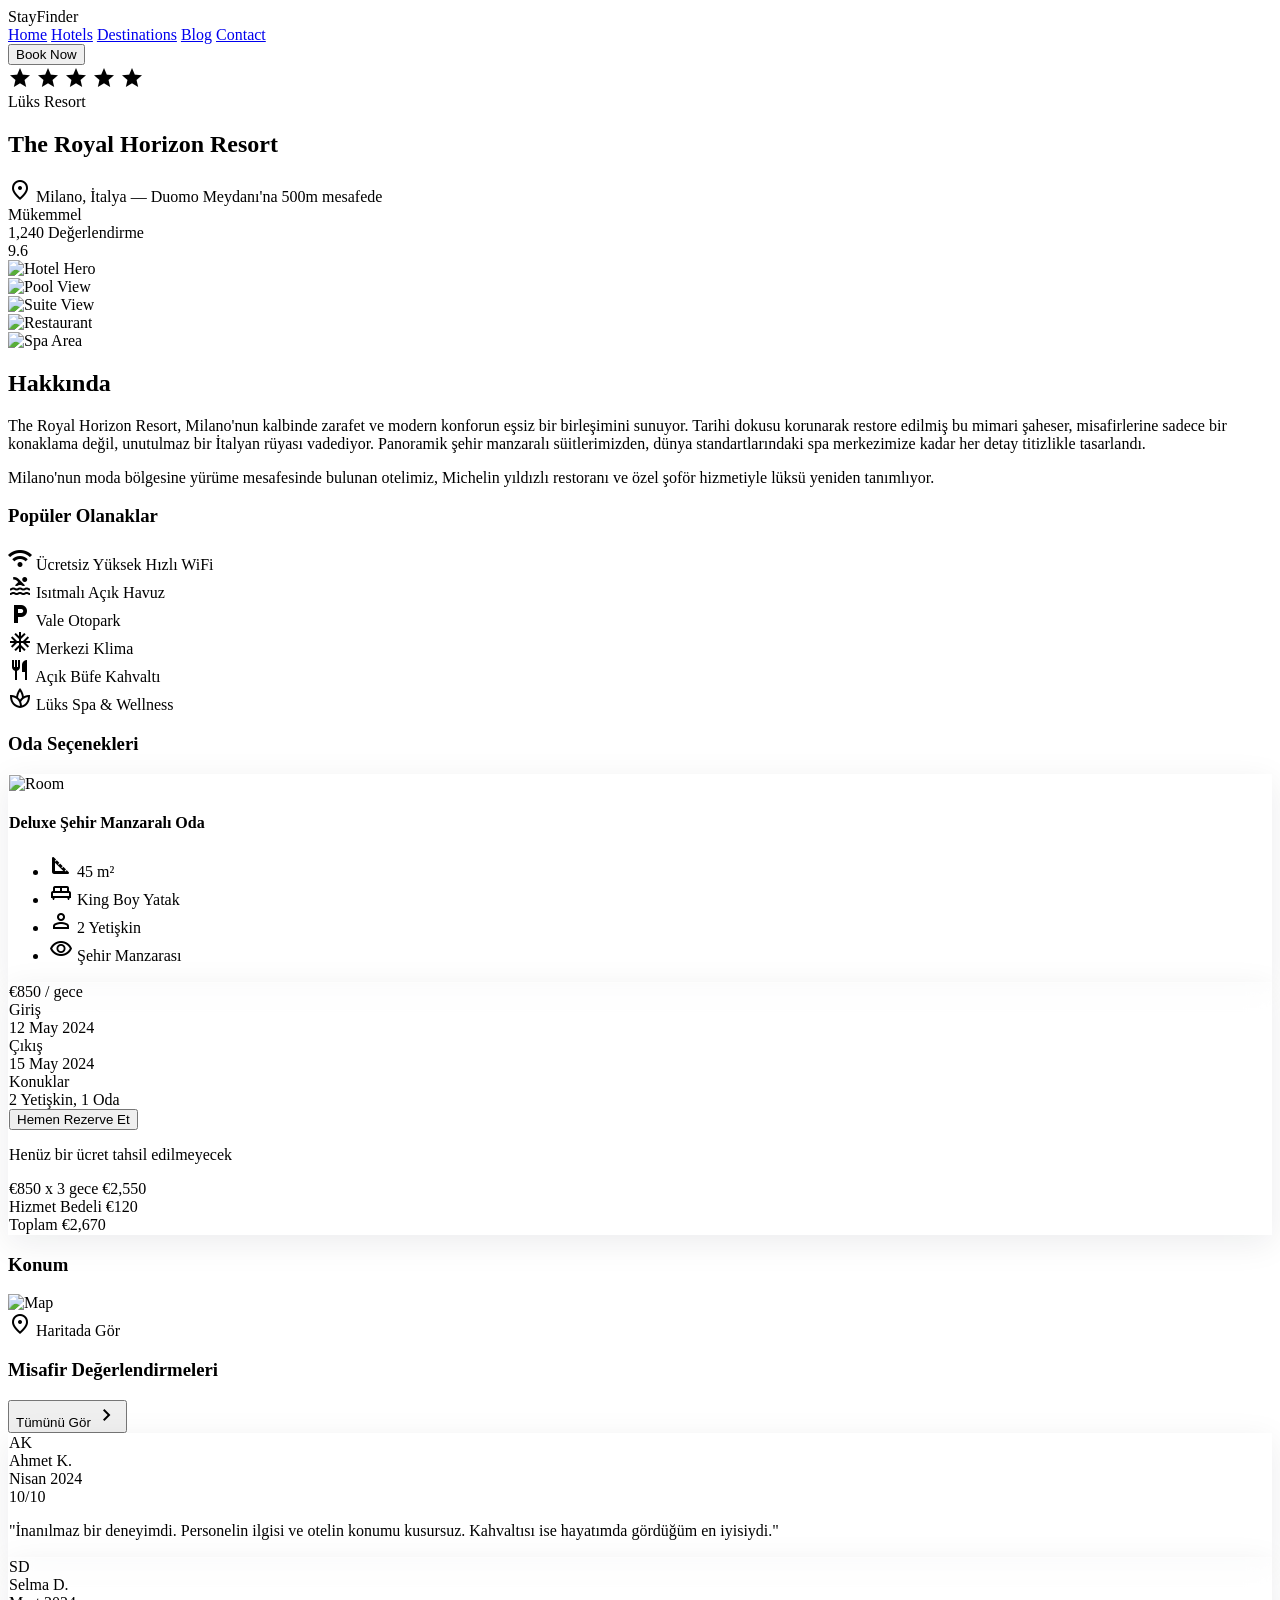
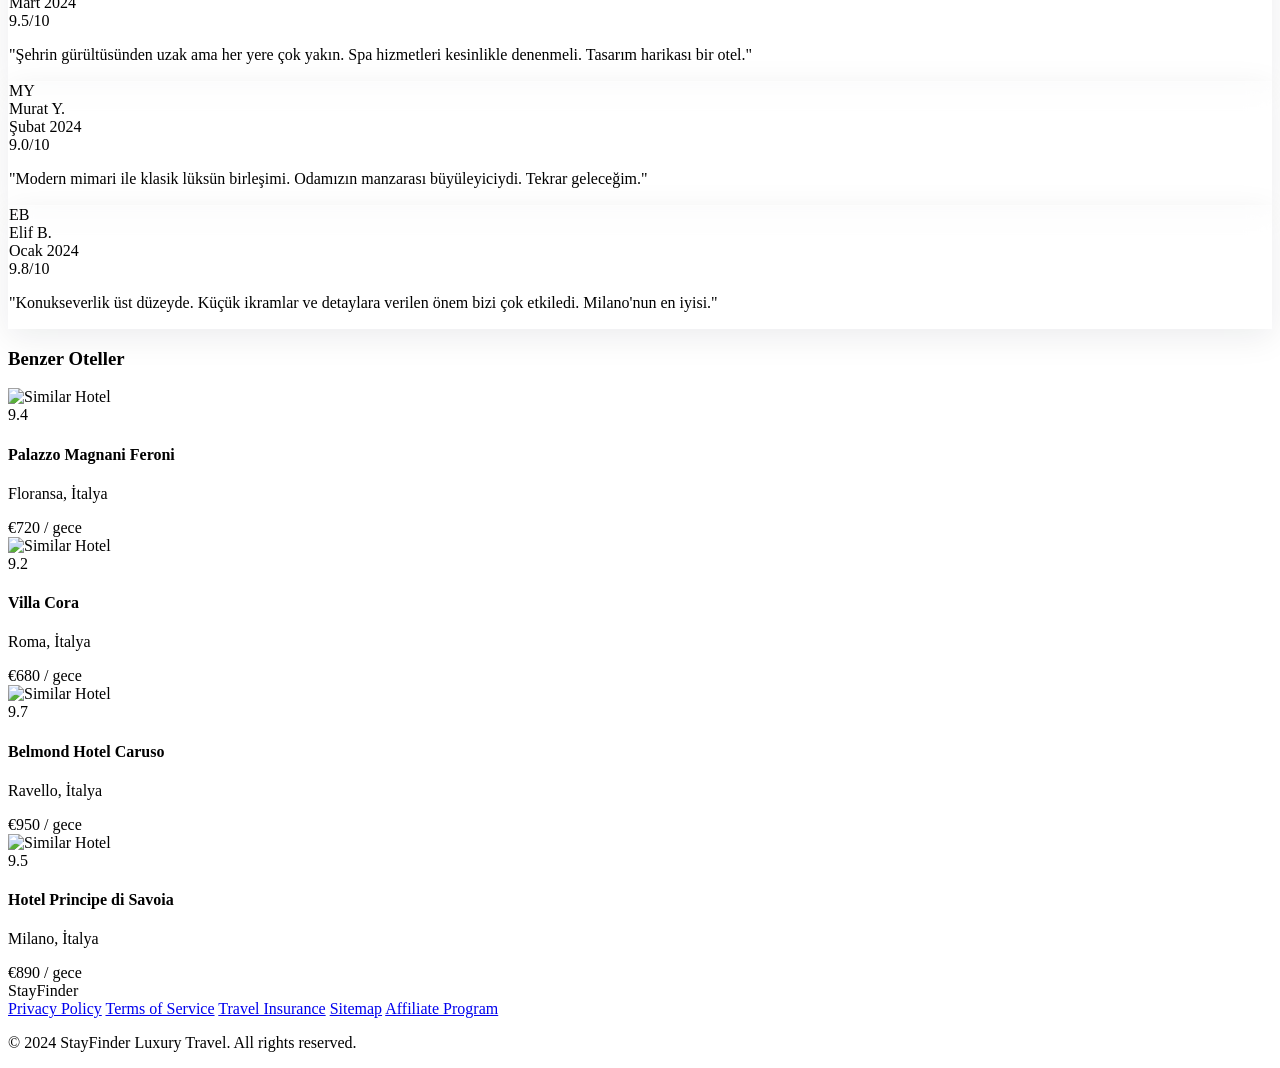
==== Travix/wwwroot/Thema/detail.html @ 771cae57 "Otel Listeleme" ====
<!DOCTYPE html>

<html class="light" lang="tr"><head>
    <meta charset="utf-8"/>
    <meta content="width=device-width, initial-scale=1.0" name="viewport"/>
    <script src="https://cdn.tailwindcss.com?plugins=forms,container-queries"></script>
    <link href="https://fonts.googleapis.com/css2?family=Material+Symbols+Outlined:wght,FILL@100..700,0..1&amp;display=swap" rel="stylesheet"/>
    <link href="https://fonts.googleapis.com/css2?family=Inter:wght@400;600;700&amp;family=Noto+Serif:wght@500;600;700&amp;display=swap" rel="stylesheet"/>
    <link href="https://fonts.googleapis.com/css2?family=Material+Symbols+Outlined:wght,FILL@100..700,0..1&amp;display=swap" rel="stylesheet"/>
    <script id="tailwind-config">
        tailwind.config = {
            darkMode: "class",
            theme: {
                extend: {
                    "colors": {
                        "secondary-fixed-dim": "#ffb95f",
                        "on-error": "#ffffff",
                        "inverse-surface": "#303032",
                        "on-secondary-container": "#684000",
                        "tertiary-container": "#271901",
                        "on-primary-fixed": "#131b2e",
                        "on-error-container": "#93000a",
                        "surface-tint": "#565e74",
                        "on-primary-container": "#7c839b",
                        "on-secondary": "#ffffff",
                        "surface-container-high": "#eae7e9",
                        "secondary-container": "#fea619",
                        "secondary-fixed": "#ffddb8",
                        "inverse-primary": "#bec6e0",
                        "surface-container-lowest": "#ffffff",
                        "on-secondary-fixed": "#2a1700",
                        "on-tertiary-fixed-variant": "#574425",
                        "primary-container": "#131b2e",
                        "on-primary-container": "#7c839b",
                        "on-tertiary": "#ffffff",
                        "primary-fixed": "#dae2fd",
                        "on-tertiary-container": "#98805d",
                        "surface-bright": "#fcf8fa",
                        "secondary": "#855300",
                        "on-tertiary-fixed": "#271901",
                        "on-primary-fixed-variant": "#3f465c",
                        "background": "#fcf8fa",
                        "surface": "#fcf8fa",
                        "on-surface-variant": "#45464d",
                        "on-secondary-fixed-variant": "#653e00",
                        "on-background": "#1b1b1d",
                        "surface-container-low": "#f6f3f5",
                        "primary-fixed-dim": "#bec6e0",
                        "error": "#ba1a1a",
                        "surface-dim": "#dcd9db",
                        "outline-variant": "#c6c6cd",
                        "tertiary": "#000000",
                        "tertiary-fixed-dim": "#dec29a",
                        "surface-container": "#f0edef",
                        "error-container": "#ffdad6",
                        "surface-container-highest": "#e4e2e4",
                        "inverse-on-surface": "#f3f0f2",
                        "tertiary-fixed": "#fcdeb5",
                        "on-surface": "#1b1b1d",
                        "surface-variant": "#e4e2e4",
                        "primary": "#000000",
                        "outline": "#76777d",
                        "on-primary": "#ffffff"
                    },
                    "borderRadius": {
                        "DEFAULT": "0.25rem",
                        "lg": "0.5rem",
                        "xl": "0.75rem",
                        "full": "9999px"
                    },
                    "spacing": {
                        "xl": "80px",
                        "sm": "12px",
                        "lg": "48px",
                        "base": "8px",
                        "xs": "4px",
                        "gutter": "24px",
                        "md": "24px",
                        "container-max": "1280px"
                    },
                    "fontFamily": {
                        "body-md": ["Inter"],
                        "body-lg": ["Inter"],
                        "label-bold": ["Inter"],
                        "display-xl": ["Noto Serif"],
                        "body-sm": ["Inter"],
                        "headline-md": ["Noto Serif"],
                        "headline-lg": ["Noto Serif"]
                    },
                    "fontSize": {
                        "body-md": ["16px", {"lineHeight": "1.6", "fontWeight": "400"}],
                        "body-lg": ["18px", {"lineHeight": "1.6", "fontWeight": "400"}],
                        "label-bold": ["14px", {"lineHeight": "1.2", "letterSpacing": "0.05em", "fontWeight": "600"}],
                        "display-xl": ["48px", {"lineHeight": "1.1", "letterSpacing": "-0.02em", "fontWeight": "700"}],
                        "body-sm": ["14px", {"lineHeight": "1.5", "fontWeight": "400"}],
                        "headline-md": ["24px", {"lineHeight": "1.3", "fontWeight": "600"}],
                        "headline-lg": ["32px", {"lineHeight": "1.2", "fontWeight": "700"}]
                    }
                },
            },
        }
    </script>
    <style>
        .glass-panel {
            background: rgba(255, 255, 255, 0.7);
            backdrop-filter: blur(12px);
            border: 1px solid rgba(255, 255, 255, 0.2);
            box-shadow: 0 8px 32px 0 rgba(15, 23, 42, 0.08);
        }
        .material-symbols-outlined {
            font-variation-settings: 'FILL' 0, 'wght' 400, 'GRAD' 0, 'opsz' 24;
        }
    </style>
</head>
<body class="bg-background text-on-background font-body-md">
<!-- Header (TopNavBar Shared Component) -->
<header class="fixed top-0 w-full z-50 border-b border-white/20 bg-white/70 backdrop-blur-md shadow-sm">
    <nav class="max-w-7xl mx-auto px-8 flex justify-between items-center h-20">
        <div class="text-2xl font-bold tracking-tighter text-slate-900">StayFinder</div>
        <div class="hidden md:flex gap-8 items-center font-noto-serif font-medium tracking-tight">
            <a class="text-slate-600 hover:text-amber-600 transition-colors" href="#">Home</a>
            <a class="text-slate-900 border-b-2 border-amber-500 pb-1" href="#">Hotels</a>
            <a class="text-slate-600 hover:text-amber-600 transition-colors" href="#">Destinations</a>
            <a class="text-slate-600 hover:text-amber-600 transition-colors" href="#">Blog</a>
            <a class="text-slate-600 hover:text-amber-600 transition-colors" href="#">Contact</a>
        </div>
        <button class="bg-primary text-on-primary px-6 py-2 rounded font-label-bold hover:opacity-90 transition-all scale-95 transition-transform duration-200">
            Book Now
        </button>
    </nav>
</header>
<main class="mt-20 pt-10">
    <!-- Hotel Info Header -->
    <section class="max-w-7xl mx-auto px-8 mb-base">
        <div class="flex flex-col md:flex-row md:items-end justify-between gap-4">
            <div>
                <div class="flex items-center gap-2 mb-2">
                    <div class="flex text-secondary-container">
                        <span class="material-symbols-outlined text-sm" style="font-variation-settings: 'FILL' 1;">star</span>
                        <span class="material-symbols-outlined text-sm" style="font-variation-settings: 'FILL' 1;">star</span>
                        <span class="material-symbols-outlined text-sm" style="font-variation-settings: 'FILL' 1;">star</span>
                        <span class="material-symbols-outlined text-sm" style="font-variation-settings: 'FILL' 1;">star</span>
                        <span class="material-symbols-outlined text-sm" style="font-variation-settings: 'FILL' 1;">star</span>
                    </div>
                    <span class="font-label-bold text-outline uppercase tracking-widest text-[10px]">Lüks Resort</span>
                </div>
                <h1 class="font-headline-lg text-display-xl text-primary mb-2">The Royal Horizon Resort</h1>
                <div class="flex items-center gap-2 text-on-surface-variant">
                    <span class="material-symbols-outlined text-md">location_on</span>
                    <span class="font-body-md">Milano, İtalya — Duomo Meydanı'na 500m mesafede</span>
                </div>
            </div>
            <div class="flex items-center gap-4">
                <div class="text-right">
                    <div class="font-label-bold text-primary">Mükemmel</div>
                    <div class="text-body-sm text-outline">1,240 Değerlendirme</div>
                </div>
                <div class="bg-primary text-on-primary font-bold text-xl h-14 w-14 flex items-center justify-center rounded-lg shadow-lg">
                    9.6
                </div>
            </div>
        </div>
    </section>
    <!-- Gallery Grid -->
    <section class="max-w-7xl mx-auto px-8 mb-lg">
        <div class="grid grid-cols-1 md:grid-cols-4 grid-rows-2 gap-4 h-[600px]">
            <div class="md:col-span-2 md:row-span-2 relative overflow-hidden rounded-xl">
                <img alt="Hotel Hero" class="w-full h-full object-cover" data-alt="A grand entrance of a luxury hotel in Milan with marble columns, warm ambient lighting, and a perspective that invites the viewer inside. The atmosphere is sophisticated and quiet, showcasing premium architecture and golden accents under a soft evening sky. High-end Mediterranean aesthetics blend with modern minimalist design." src="https://lh3.googleusercontent.com/aida-public/[base64]"/>
            </div>
            <div class="relative overflow-hidden rounded-xl">
                <img alt="Pool View" class="w-full h-full object-cover" data-alt="A luxury hotel infinity pool overlooking the city of Milan at sunset. The water is crystalline and reflects the warm orange and purple hues of the sky. Elegant lounge chairs are positioned symmetrically along the poolside, creating a sense of serene order and elite relaxation. The lighting is low and moody." src="https://lh3.googleusercontent.com/aida-public/[base64]"/>
            </div>
            <div class="relative overflow-hidden rounded-xl">
                <img alt="Suite View" class="w-full h-full object-cover" data-alt="A high-end hotel suite with minimalist Italian furniture and floor-to-ceiling windows showing the Milan cathedral in the distance. The interior features soft beige tones, rich wooden textures, and glass accents. The morning light is bright and airy, highlighting the clean lines and premium fabric of the bed." src="https://lh3.googleusercontent.com/aida-public/[base64]"/>
            </div>
            <div class="relative overflow-hidden rounded-xl">
                <img alt="Restaurant" class="w-full h-full object-cover" data-alt="A gourmet dining setting in a luxury hotel restaurant. Pristine white tablecloths are set with crystal glasses and polished silver cutlery. The background is a blurred view of a lush interior garden with warm spotlighting on the plants. The overall mood is intimate, exclusive, and representative of fine dining excellence." src="https://lh3.googleusercontent.com/aida-public/[base64]"/>
            </div>
            <div class="relative overflow-hidden rounded-xl">
                <img alt="Spa Area" class="w-full h-full object-cover" data-alt="A luxurious spa treatment room with soft, indirect lighting and walls made of natural stone. There are stacks of fluffy white towels and subtle aromatherapy candles flickering. The design is ultra-modern and minimalist, emphasizing tranquility and wellness. A calm, deep blue color palette dominates the shadows." src="https://lh3.googleusercontent.com/aida-public/[base64]"/>
            </div>
        </div>
    </section>
    <!-- Main Content (2 Columns) -->
    <section class="max-w-7xl mx-auto px-8 mb-xl grid grid-cols-1 lg:grid-cols-3 gap-12">
        <!-- LEFT: Information -->
        <div class="lg:col-span-2 space-y-lg">
            <div>
                <h2 class="font-headline-md text-primary mb-md">Hakkında</h2>
                <p class="text-body-lg text-on-surface-variant leading-relaxed">
                    The Royal Horizon Resort, Milano'nun kalbinde zarafet ve modern konforun eşsiz bir birleşimini sunuyor. Tarihi dokusu korunarak restore edilmiş bu mimari şaheser, misafirlerine sadece bir konaklama değil, unutulmaz bir İtalyan rüyası vadediyor. Panoramik şehir manzaralı süitlerimizden, dünya standartlarındaki spa merkezimize kadar her detay titizlikle tasarlandı.
                </p>
                <p class="text-body-md text-on-surface-variant mt-4 leading-relaxed">
                    Milano'nun moda bölgesine yürüme mesafesinde bulunan otelimiz, Michelin yıldızlı restoranı ve özel şoför hizmetiyle lüksü yeniden tanımlıyor.
                </p>
            </div>
            <div class="border-t border-outline-variant pt-lg">
                <h3 class="font-headline-md text-primary mb-md">Popüler Olanaklar</h3>
                <div class="grid grid-cols-2 md:grid-cols-3 gap-6">
                    <div class="flex items-center gap-3">
                        <span class="material-symbols-outlined text-secondary-container">wifi</span>
                        <span class="text-body-md">Ücretsiz Yüksek Hızlı WiFi</span>
                    </div>
                    <div class="flex items-center gap-3">
                        <span class="material-symbols-outlined text-secondary-container">pool</span>
                        <span class="text-body-md">Isıtmalı Açık Havuz</span>
                    </div>
                    <div class="flex items-center gap-3">
                        <span class="material-symbols-outlined text-secondary-container">local_parking</span>
                        <span class="text-body-md">Vale Otopark</span>
                    </div>
                    <div class="flex items-center gap-3">
                        <span class="material-symbols-outlined text-secondary-container">ac_unit</span>
                        <span class="text-body-md">Merkezi Klima</span>
                    </div>
                    <div class="flex items-center gap-3">
                        <span class="material-symbols-outlined text-secondary-container">restaurant</span>
                        <span class="text-body-md">Açık Büfe Kahvaltı</span>
                    </div>
                    <div class="flex items-center gap-3">
                        <span class="material-symbols-outlined text-secondary-container">spa</span>
                        <span class="text-body-md">Lüks Spa &amp; Wellness</span>
                    </div>
                </div>
            </div>
            <div class="border-t border-outline-variant pt-lg">
                <h3 class="font-headline-md text-primary mb-md">Oda Seçenekleri</h3>
                <div class="space-y-4">
                    <!-- Room Card -->
                    <div class="glass-panel p-md rounded-xl flex flex-col md:flex-row gap-6 border border-outline-variant/30">
                        <div class="w-full md:w-48 h-32 rounded-lg overflow-hidden shrink-0">
                            <img alt="Room" class="w-full h-full object-cover" data-alt="A deluxe double room with a contemporary minimalist layout. Featuring a large king-sized bed with crisp white linens, a designer chair in the corner, and soft evening sunlight filtering through sheer curtains. The room is decorated in neutral tones of beige and charcoal gray." src="https://lh3.googleusercontent.com/aida-public/[base64]"/>
                        </div>
                        <div class="flex-grow">
                            <h4 class="font-headline-md text-lg mb-2">Deluxe Şehir Manzaralı Oda</h4>
                            <ul class="text-body-sm text-on-surface-variant grid grid-cols-2 gap-2">
                                <li class="flex items-center gap-2"><span class="material-symbols-outlined text-sm">square_foot</span> 45 m²</li>
                                <li class="flex items-center gap-2"><span class="material-symbols-outlined text-sm">king_bed</span> King Boy Yatak</li>
                                <li class="flex items-center gap-2"><span class="material-symbols-outlined text-sm">person</span> 2 Yetişkin</li>
                                <li class="flex items-center gap-2"><span class="material-symbols-outlined text-sm">visibility</span> Şehir Manzarası</li>
                            </ul>
                        </div>
                    </div>
                </div>
            </div>
        </div>
        <!-- RIGHT: Booking Card -->
        <div class="lg:col-span-1">
            <div class="sticky top-28 glass-panel p-8 rounded-2xl border border-outline-variant/20">
                <div class="flex items-baseline gap-2 mb-6">
                    <span class="text-3xl font-bold text-primary">€850</span>
                    <span class="text-on-surface-variant">/ gece</span>
                </div>
                <div class="space-y-4 mb-6">
                    <div class="grid grid-cols-2 border border-outline-variant rounded-lg overflow-hidden">
                        <div class="p-3 border-r border-outline-variant">
                            <label class="block font-label-bold text-[10px] text-outline uppercase mb-1">Giriş</label>
                            <div class="text-body-sm font-semibold">12 May 2024</div>
                        </div>
                        <div class="p-3">
                            <label class="block font-label-bold text-[10px] text-outline uppercase mb-1">Çıkış</label>
                            <div class="text-body-sm font-semibold">15 May 2024</div>
                        </div>
                    </div>
                    <div class="border border-outline-variant rounded-lg p-3">
                        <label class="block font-label-bold text-[10px] text-outline uppercase mb-1">Konuklar</label>
                        <div class="text-body-sm font-semibold">2 Yetişkin, 1 Oda</div>
                    </div>
                </div>
                <button class="w-full bg-secondary-container text-on-secondary-container font-label-bold py-4 rounded-lg shadow-md hover:bg-secondary transition-all mb-4">
                    Hemen Rezerve Et
                </button>
                <p class="text-center text-body-sm text-outline mb-6">Henüz bir ücret tahsil edilmeyecek</p>
                <div class="space-y-3 border-t border-outline-variant pt-6">
                    <div class="flex justify-between text-body-md">
                        <span>€850 x 3 gece</span>
                        <span>€2,550</span>
                    </div>
                    <div class="flex justify-between text-body-md">
                        <span>Hizmet Bedeli</span>
                        <span>€120</span>
                    </div>
                    <div class="flex justify-between font-bold text-lg pt-2 border-t border-outline-variant">
                        <span>Toplam</span>
                        <span>€2,670</span>
                    </div>
                </div>
            </div>
        </div>
    </section>
    <!-- Map Section -->
    <section class="max-w-7xl mx-auto px-8 mb-xl">
        <h3 class="font-headline-md text-primary mb-md">Konum</h3>
        <div class="w-full h-96 rounded-2xl overflow-hidden shadow-inner bg-surface-container-highest relative">
            <img alt="Map" class="w-full h-full object-cover opacity-50 grayscale" data-alt="A stylized minimalist map of central Milan, Italy, showing the area around the Duomo. The map uses a sophisticated monochromatic color palette of slate grays and whites, with clear street layouts and a single gold pin marking the hotel's premium location. The design is clean, professional, and functional for high-end travel software." data-location="Milano, Italy" src="https://lh3.googleusercontent.com/aida-public/[base64]"/>
            <div class="absolute inset-0 flex items-center justify-center">
                <div class="bg-primary text-on-primary px-6 py-3 rounded-full shadow-2xl flex items-center gap-2">
                    <span class="material-symbols-outlined">location_on</span>
                    <span class="font-label-bold">Haritada Gör</span>
                </div>
            </div>
        </div>
    </section>
    <!-- Reviews Section -->
    <section class="max-w-7xl mx-auto px-8 mb-xl">
        <div class="flex items-center justify-between mb-lg">
            <h3 class="font-headline-md text-primary">Misafir Değerlendirmeleri</h3>
            <button class="text-primary font-label-bold flex items-center gap-2">
                Tümünü Gör <span class="material-symbols-outlined">chevron_right</span>
            </button>
        </div>
        <div class="grid grid-cols-1 md:grid-cols-2 gap-8">
            <!-- Review 1 -->
            <div class="glass-panel p-8 rounded-2xl">
                <div class="flex items-center gap-4 mb-4">
                    <div class="w-12 h-12 rounded-full bg-primary-container text-on-primary-container flex items-center justify-center font-bold">AK</div>
                    <div>
                        <div class="font-bold">Ahmet K.</div>
                        <div class="text-body-sm text-outline">Nisan 2024</div>
                    </div>
                    <div class="ml-auto bg-secondary-container/20 text-secondary px-2 py-1 rounded font-bold">10/10</div>
                </div>
                <p class="text-body-md text-on-surface-variant italic">"İnanılmaz bir deneyimdi. Personelin ilgisi ve otelin konumu kusursuz. Kahvaltısı ise hayatımda gördüğüm en iyisiydi."</p>
            </div>
            <!-- Review 2 -->
            <div class="glass-panel p-8 rounded-2xl">
                <div class="flex items-center gap-4 mb-4">
                    <div class="w-12 h-12 rounded-full bg-primary-container text-on-primary-container flex items-center justify-center font-bold">SD</div>
                    <div>
                        <div class="font-bold">Selma D.</div>
                        <div class="text-body-sm text-outline">Mart 2024</div>
                    </div>
                    <div class="ml-auto bg-secondary-container/20 text-secondary px-2 py-1 rounded font-bold">9.5/10</div>
                </div>
                <p class="text-body-md text-on-surface-variant italic">"Şehrin gürültüsünden uzak ama her yere çok yakın. Spa hizmetleri kesinlikle denenmeli. Tasarım harikası bir otel."</p>
            </div>
            <!-- Review 3 -->
            <div class="glass-panel p-8 rounded-2xl">
                <div class="flex items-center gap-4 mb-4">
                    <div class="w-12 h-12 rounded-full bg-primary-container text-on-primary-container flex items-center justify-center font-bold">MY</div>
                    <div>
                        <div class="font-bold">Murat Y.</div>
                        <div class="text-body-sm text-outline">Şubat 2024</div>
                    </div>
                    <div class="ml-auto bg-secondary-container/20 text-secondary px-2 py-1 rounded font-bold">9.0/10</div>
                </div>
                <p class="text-body-md text-on-surface-variant italic">"Modern mimari ile klasik lüksün birleşimi. Odamızın manzarası büyüleyiciydi. Tekrar geleceğim."</p>
            </div>
            <!-- Review 4 -->
            <div class="glass-panel p-8 rounded-2xl">
                <div class="flex items-center gap-4 mb-4">
                    <div class="w-12 h-12 rounded-full bg-primary-container text-on-primary-container flex items-center justify-center font-bold">EB</div>
                    <div>
                        <div class="font-bold">Elif B.</div>
                        <div class="text-body-sm text-outline">Ocak 2024</div>
                    </div>
                    <div class="ml-auto bg-secondary-container/20 text-secondary px-2 py-1 rounded font-bold">9.8/10</div>
                </div>
                <p class="text-body-md text-on-surface-variant italic">"Konukseverlik üst düzeyde. Küçük ikramlar ve detaylara verilen önem bizi çok etkiledi. Milano'nun en iyisi."</p>
            </div>
        </div>
    </section>
    <!-- Similar Hotels -->
    <section class="max-w-7xl mx-auto px-8 mb-xl">
        <h3 class="font-headline-md text-primary mb-lg">Benzer Oteller</h3>
        <div class="grid grid-cols-1 sm:grid-cols-2 lg:grid-cols-4 gap-6">
            <!-- Hotel Card 1 -->
            <div class="group cursor-pointer">
                <div class="relative aspect-[3/4] rounded-2xl overflow-hidden mb-4">
                    <img alt="Similar Hotel" class="w-full h-full object-cover transition-transform duration-500 group-hover:scale-110" data-alt="A sophisticated boutique hotel facade in Milan at dusk. The building is illuminated by soft, warm architectural lighting that highlights its intricate stonework and grand windows. The sky is a deep indigo, providing a high-contrast background. The overall aesthetic is one of exclusive, quiet luxury and historical charm." src="https://lh3.googleusercontent.com/aida-public/[base64]"/>
                    <div class="absolute top-4 right-4 bg-white/90 backdrop-blur-sm px-3 py-1 rounded-full text-body-sm font-bold">
                        9.4
                    </div>
                </div>
                <h4 class="font-headline-md text-lg">Palazzo Magnani Feroni</h4>
                <p class="text-body-sm text-outline">Floransa, İtalya</p>
                <div class="mt-2 font-bold">€720 <span class="font-normal text-outline">/ gece</span></div>
            </div>
            <!-- Hotel Card 2 -->
            <div class="group cursor-pointer">
                <div class="relative aspect-[3/4] rounded-2xl overflow-hidden mb-4">
                    <img alt="Similar Hotel" class="w-full h-full object-cover transition-transform duration-500 group-hover:scale-110" data-alt="A sun-drenched luxury villa exterior with a focus on a white terrace and bright blue swimming pool. The scene is set in Tuscany, with rolling hills visible in the hazy distance. The lighting is high-key and summery, emphasizing a clean, modern Mediterranean luxury aesthetic. The composition is open and serene." src="https://lh3.googleusercontent.com/aida-public/[base64]"/>
                    <div class="absolute top-4 right-4 bg-white/90 backdrop-blur-sm px-3 py-1 rounded-full text-body-sm font-bold">
                        9.2
                    </div>
                </div>
                <h4 class="font-headline-md text-lg">Villa Cora</h4>
                <p class="text-body-sm text-outline">Roma, İtalya</p>
                <div class="mt-2 font-bold">€680 <span class="font-normal text-outline">/ gece</span></div>
            </div>
            <!-- Hotel Card 3 -->
            <div class="group cursor-pointer">
                <div class="relative aspect-[3/4] rounded-2xl overflow-hidden mb-4">
                    <img alt="Similar Hotel" class="w-full h-full object-cover transition-transform duration-500 group-hover:scale-110" data-alt="A modern luxury hotel infinity pool blending into the horizon of the Mediterranean sea. The sky is clear blue, and the sunlight creates sparkling diamond patterns on the water surface. The setting is minimalist with white stone decks and sleek, designer lounge chairs. It conveys a feeling of high-end coastal tranquility." src="https://lh3.googleusercontent.com/aida-public/[base64]"/>
                    <div class="absolute top-4 right-4 bg-white/90 backdrop-blur-sm px-3 py-1 rounded-full text-body-sm font-bold">
                        9.7
                    </div>
                </div>
                <h4 class="font-headline-md text-lg">Belmond Hotel Caruso</h4>
                <p class="text-body-sm text-outline">Ravello, İtalya</p>
                <div class="mt-2 font-bold">€950 <span class="font-normal text-outline">/ gece</span></div>
            </div>
            <!-- Hotel Card 4 -->
            <div class="group cursor-pointer">
                <div class="relative aspect-[3/4] rounded-2xl overflow-hidden mb-4">
                    <img alt="Similar Hotel" class="w-full h-full object-cover transition-transform duration-500 group-hover:scale-110" data-alt="A grand luxury hotel lobby with high ceilings, crystal chandeliers, and a polished marble floor reflecting the light. The furniture is a mix of classic antique styles and sleek modern Italian pieces. The color palette is cream, gold, and deep navy. The atmosphere is majestic, imposing, and ultra-premium." src="https://lh3.googleusercontent.com/aida-public/[base64]"/>
                    <div class="absolute top-4 right-4 bg-white/90 backdrop-blur-sm px-3 py-1 rounded-full text-body-sm font-bold">
                        9.5
                    </div>
                </div>
                <h4 class="font-headline-md text-lg">Hotel Principe di Savoia</h4>
                <p class="text-body-sm text-outline">Milano, İtalya</p>
                <div class="mt-2 font-bold">€890 <span class="font-normal text-outline">/ gece</span></div>
            </div>
        </div>
    </section>
</main>
<!-- Footer (Shared Component) -->
<footer class="bg-slate-950 dark:bg-black w-full pt-16 pb-8 border-t border-slate-800">
    <div class="max-w-7xl mx-auto px-8 grid grid-cols-1 md:grid-cols-2 gap-8 items-center">
        <div class="space-y-4">
            <div class="text-xl font-bold text-amber-500">StayFinder</div>
            <div class="flex flex-wrap gap-x-6 gap-y-2 font-noto-serif text-sm text-slate-400">
                <a class="hover:text-white transition-colors" href="#">Privacy Policy</a>
                <a class="hover:text-white transition-colors" href="#">Terms of Service</a>
                <a class="hover:text-white transition-colors" href="#">Travel Insurance</a>
                <a class="hover:text-white transition-colors" href="#">Sitemap</a>
                <a class="hover:text-white transition-colors" href="#">Affiliate Program</a>
            </div>
        </div>
        <div class="md:text-right">
            <p class="font-noto-serif text-sm text-slate-400">© 2024 StayFinder Luxury Travel. All rights reserved.</p>
        </div>
    </div>
</footer>
</body></html>
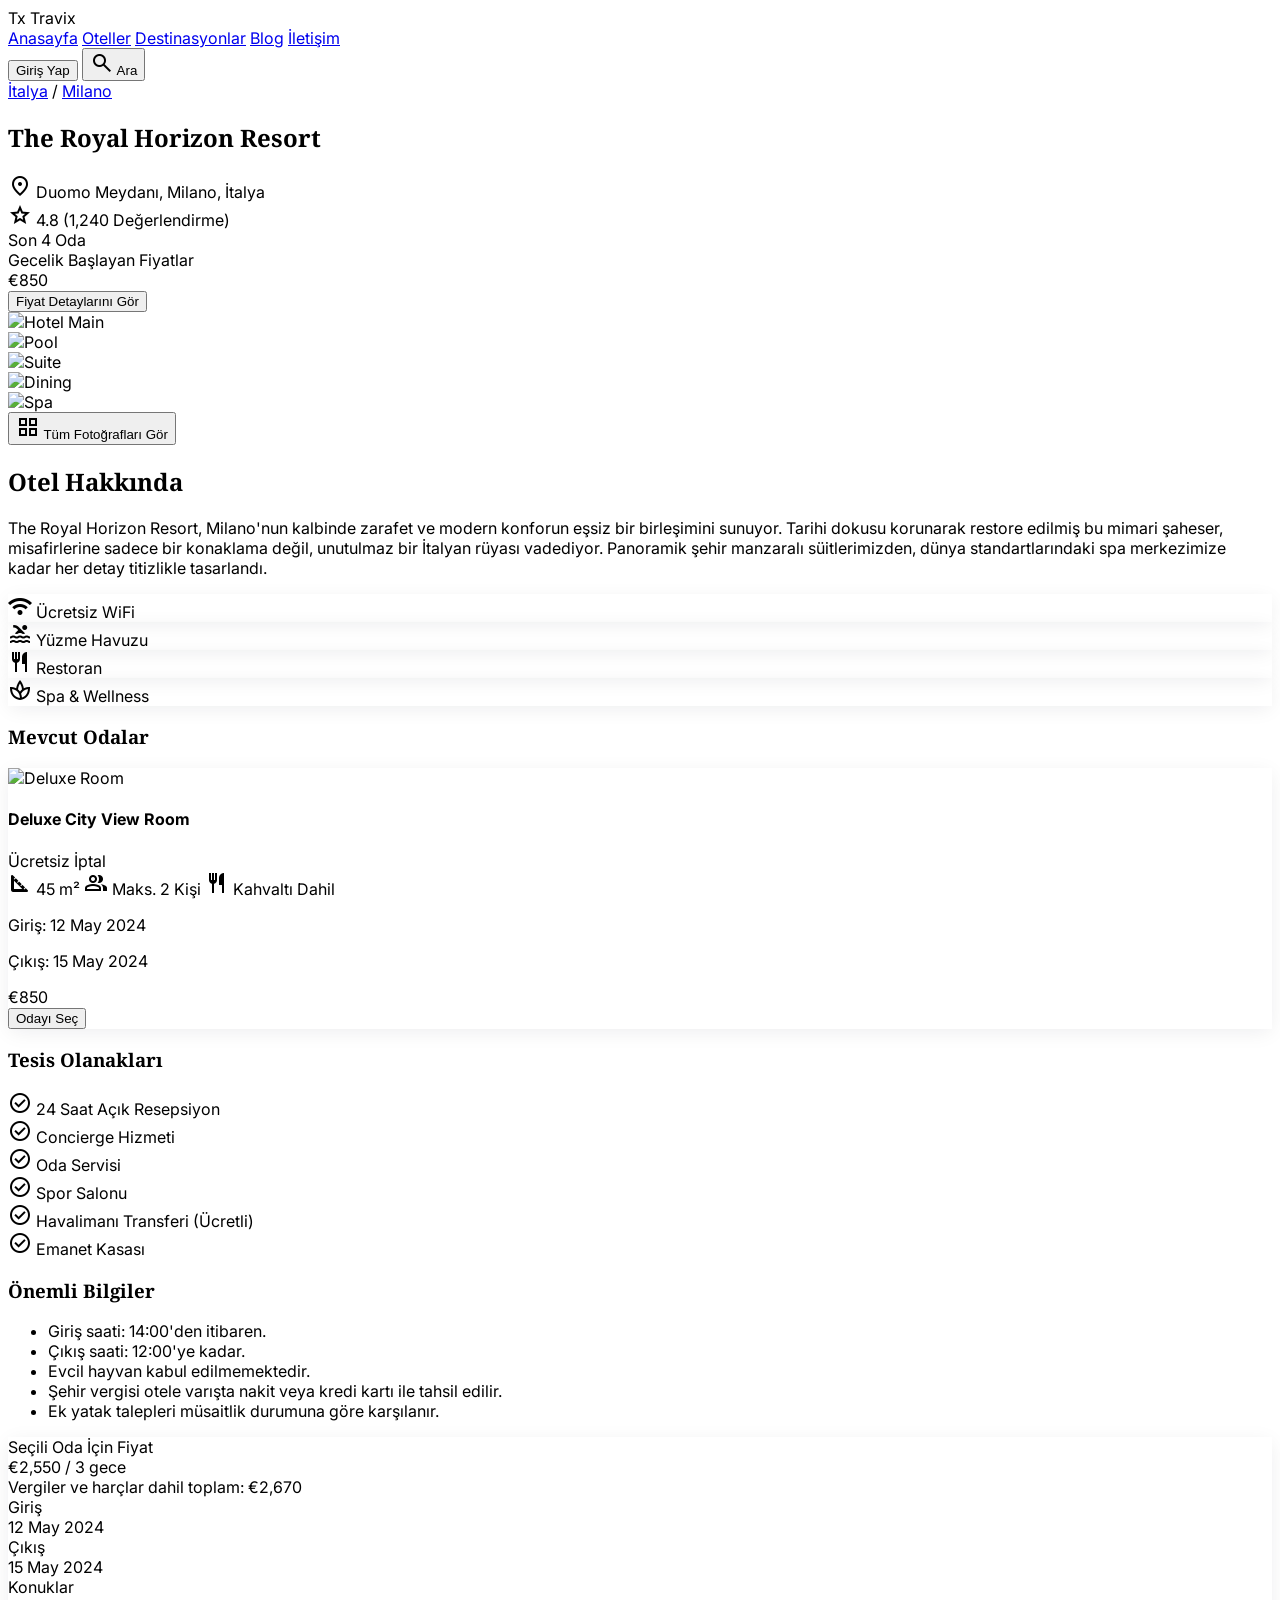
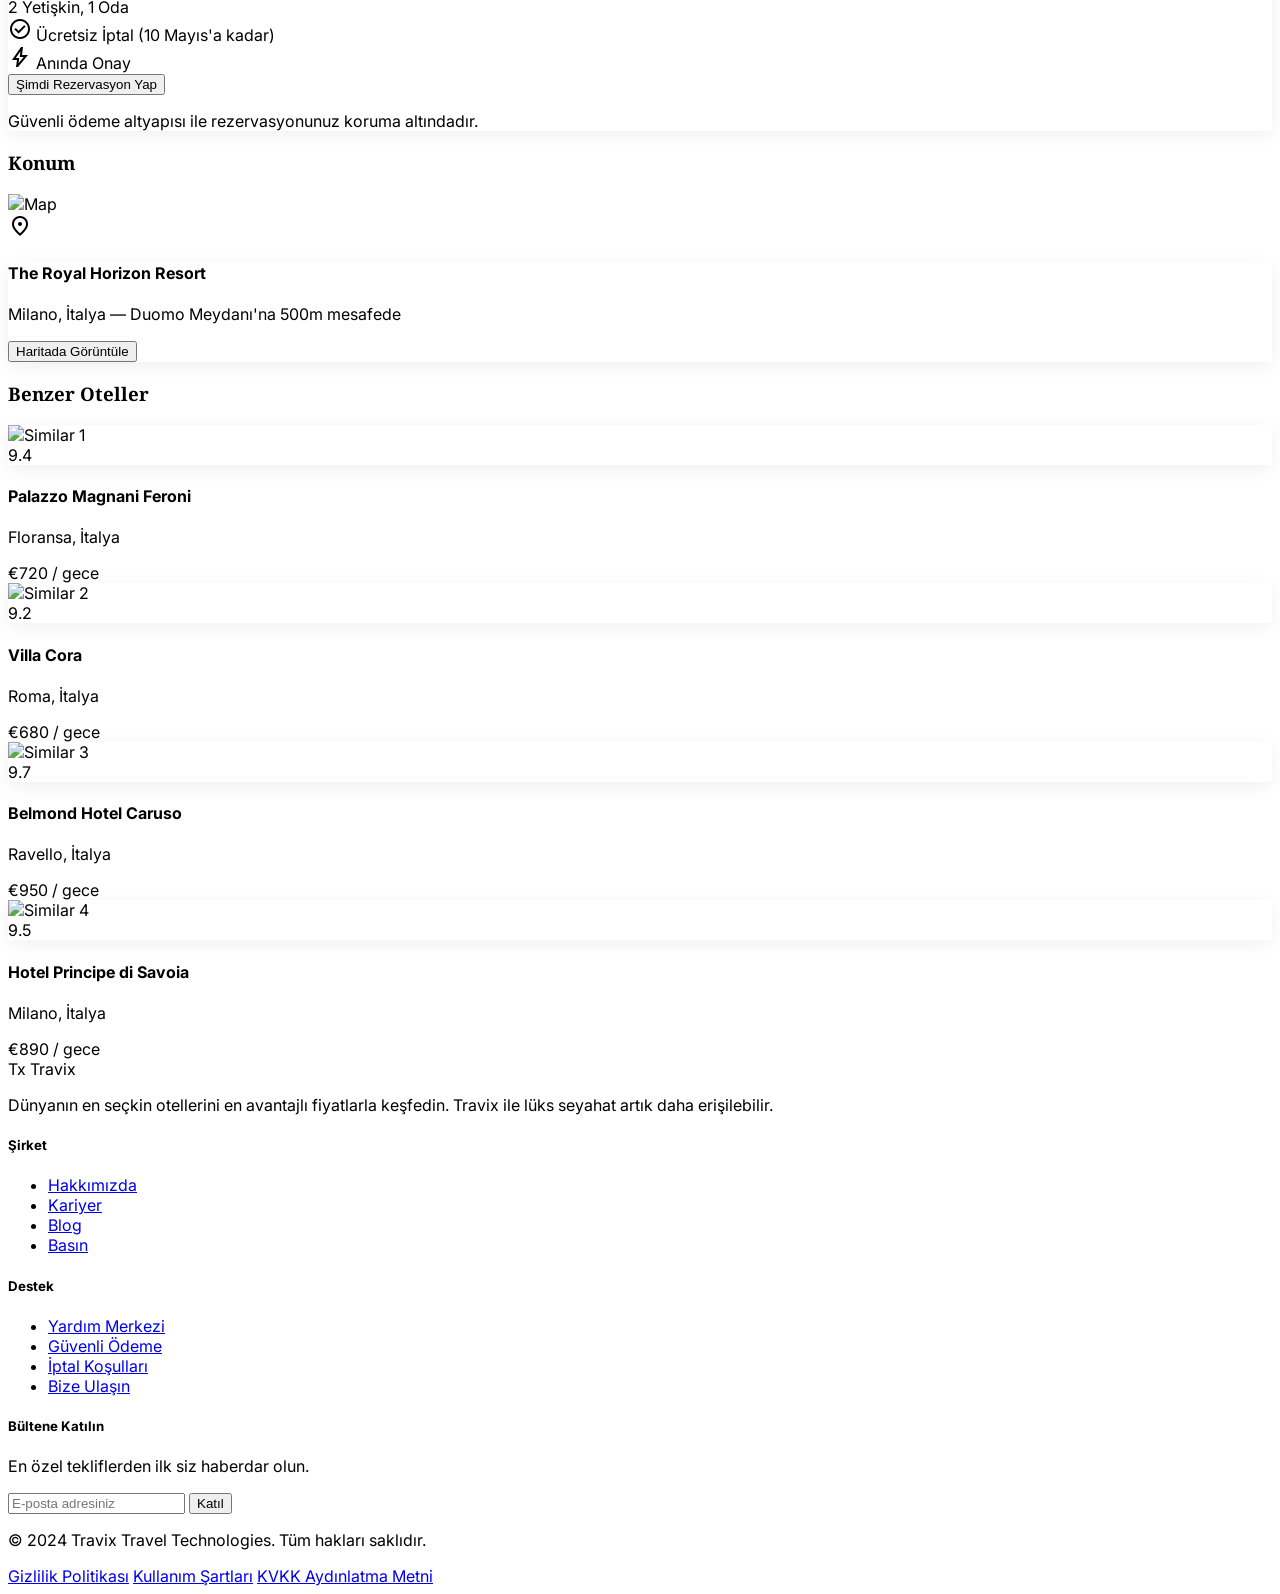
==== commit 18e73db5: "Anasayfa teması eklendi" ====
--- a/Travix/wwwroot/Thema/detail.html
+++ b/Travix/wwwroot/Thema/detail.html
@@ -5,431 +5,374 @@
     <meta content="width=device-width, initial-scale=1.0" name="viewport"/>
     <script src="https://cdn.tailwindcss.com?plugins=forms,container-queries"></script>
     <link href="https://fonts.googleapis.com/css2?family=Material+Symbols+Outlined:wght,FILL@100..700,0..1&amp;display=swap" rel="stylesheet"/>
-    <link href="https://fonts.googleapis.com/css2?family=Inter:wght@400;600;700&amp;family=Noto+Serif:wght@500;600;700&amp;display=swap" rel="stylesheet"/>
-    <link href="https://fonts.googleapis.com/css2?family=Material+Symbols+Outlined:wght,FILL@100..700,0..1&amp;display=swap" rel="stylesheet"/>
+    <link href="https://fonts.googleapis.com/css2?family=Inter:wght@400;500;600;700&amp;family=Noto+Serif:wght@500;600;700&amp;display=swap" rel="stylesheet"/>
     <script id="tailwind-config">
         tailwind.config = {
             darkMode: "class",
             theme: {
                 extend: {
                     "colors": {
-                        "secondary-fixed-dim": "#ffb95f",
-                        "on-error": "#ffffff",
-                        "inverse-surface": "#303032",
-                        "on-secondary-container": "#684000",
-                        "tertiary-container": "#271901",
-                        "on-primary-fixed": "#131b2e",
-                        "on-error-container": "#93000a",
-                        "surface-tint": "#565e74",
-                        "on-primary-container": "#7c839b",
+                        "primary": "#0F172A", // Dark Navy
+                        "on-primary": "#ffffff",
+                        "secondary": "#EA580C", // Orange accent
                         "on-secondary": "#ffffff",
-                        "surface-container-high": "#eae7e9",
-                        "secondary-container": "#fea619",
-                        "secondary-fixed": "#ffddb8",
-                        "inverse-primary": "#bec6e0",
-                        "surface-container-lowest": "#ffffff",
-                        "on-secondary-fixed": "#2a1700",
-                        "on-tertiary-fixed-variant": "#574425",
-                        "primary-container": "#131b2e",
-                        "on-primary-container": "#7c839b",
-                        "on-tertiary": "#ffffff",
-                        "primary-fixed": "#dae2fd",
-                        "on-tertiary-container": "#98805d",
-                        "surface-bright": "#fcf8fa",
-                        "secondary": "#855300",
-                        "on-tertiary-fixed": "#271901",
-                        "on-primary-fixed-variant": "#3f465c",
-                        "background": "#fcf8fa",
-                        "surface": "#fcf8fa",
-                        "on-surface-variant": "#45464d",
-                        "on-secondary-fixed-variant": "#653e00",
-                        "on-background": "#1b1b1d",
-                        "surface-container-low": "#f6f3f5",
-                        "primary-fixed-dim": "#bec6e0",
-                        "error": "#ba1a1a",
-                        "surface-dim": "#dcd9db",
-                        "outline-variant": "#c6c6cd",
-                        "tertiary": "#000000",
-                        "tertiary-fixed-dim": "#dec29a",
-                        "surface-container": "#f0edef",
-                        "error-container": "#ffdad6",
-                        "surface-container-highest": "#e4e2e4",
-                        "inverse-on-surface": "#f3f0f2",
-                        "tertiary-fixed": "#fcdeb5",
-                        "on-surface": "#1b1b1d",
-                        "surface-variant": "#e4e2e4",
-                        "primary": "#000000",
-                        "outline": "#76777d",
-                        "on-primary": "#ffffff"
+                        "background": "#F8FAFC", // Soft Gray from request
+                        "surface": "#ffffff",
+                        "outline": "#E2E8F0",
+                        "on-surface-variant": "#64748B",
+                        "surface-container": "#F1F5F9"
                     },
                     "borderRadius": {
-                        "DEFAULT": "0.25rem",
-                        "lg": "0.5rem",
-                        "xl": "0.75rem",
+                        "DEFAULT": "0.5rem",
+                        "lg": "1rem",
+                        "xl": "1.25rem", // 20px radius from request
+                        "2xl": "1.25rem", // 20px radius from request
                         "full": "9999px"
                     },
                     "spacing": {
                         "xl": "80px",
+                        "lg": "48px",
+                        "md": "24px",
                         "sm": "12px",
-                        "lg": "48px",
-                        "base": "8px",
-                        "xs": "4px",
-                        "gutter": "24px",
-                        "md": "24px",
-                        "container-max": "1280px"
+                        "base": "8px"
                     },
                     "fontFamily": {
-                        "body-md": ["Inter"],
-                        "body-lg": ["Inter"],
-                        "label-bold": ["Inter"],
-                        "display-xl": ["Noto Serif"],
-                        "body-sm": ["Inter"],
-                        "headline-md": ["Noto Serif"],
-                        "headline-lg": ["Noto Serif"]
-                    },
-                    "fontSize": {
-                        "body-md": ["16px", {"lineHeight": "1.6", "fontWeight": "400"}],
-                        "body-lg": ["18px", {"lineHeight": "1.6", "fontWeight": "400"}],
-                        "label-bold": ["14px", {"lineHeight": "1.2", "letterSpacing": "0.05em", "fontWeight": "600"}],
-                        "display-xl": ["48px", {"lineHeight": "1.1", "letterSpacing": "-0.02em", "fontWeight": "700"}],
-                        "body-sm": ["14px", {"lineHeight": "1.5", "fontWeight": "400"}],
-                        "headline-md": ["24px", {"lineHeight": "1.3", "fontWeight": "600"}],
-                        "headline-lg": ["32px", {"lineHeight": "1.2", "fontWeight": "700"}]
+                        "body": ["Inter", "sans-serif"],
+                        "display": ["Noto Serif", "serif"]
                     }
                 },
             },
         }
     </script>
     <style>
-        .glass-panel {
-            background: rgba(255, 255, 255, 0.7);
-            backdrop-filter: blur(12px);
-            border: 1px solid rgba(255, 255, 255, 0.2);
-            box-shadow: 0 8px 32px 0 rgba(15, 23, 42, 0.08);
+        body { font-family: 'Inter', sans-serif; }
+        h1, h2, h3, .font-display { font-family: 'Noto Serif', serif; }
+        .premium-shadow {
+            box-shadow: 0 4px 20px -2px rgba(15, 23, 42, 0.08); /* Soft shadow from request */
         }
         .material-symbols-outlined {
             font-variation-settings: 'FILL' 0, 'wght' 400, 'GRAD' 0, 'opsz' 24;
         }
     </style>
 </head>
-<body class="bg-background text-on-background font-body-md">
-<!-- Header (TopNavBar Shared Component) -->
-<header class="fixed top-0 w-full z-50 border-b border-white/20 bg-white/70 backdrop-blur-md shadow-sm">
-    <nav class="max-w-7xl mx-auto px-8 flex justify-between items-center h-20">
-        <div class="text-2xl font-bold tracking-tighter text-slate-900">StayFinder</div>
-        <div class="hidden md:flex gap-8 items-center font-noto-serif font-medium tracking-tight">
-            <a class="text-slate-600 hover:text-amber-600 transition-colors" href="#">Home</a>
-            <a class="text-slate-900 border-b-2 border-amber-500 pb-1" href="#">Hotels</a>
-            <a class="text-slate-600 hover:text-amber-600 transition-colors" href="#">Destinations</a>
-            <a class="text-slate-600 hover:text-amber-600 transition-colors" href="#">Blog</a>
-            <a class="text-slate-600 hover:text-amber-600 transition-colors" href="#">Contact</a>
-        </div>
-        <button class="bg-primary text-on-primary px-6 py-2 rounded font-label-bold hover:opacity-90 transition-all scale-95 transition-transform duration-200">
-            Book Now
-        </button>
+<body class="bg-background text-primary antialiased">
+<!-- Header (Unified Travix Style) -->
+<header class="fixed top-0 w-full z-50 bg-white/95 backdrop-blur-md border-b border-outline">
+    <nav class="max-w-7xl mx-auto px-6 lg:px-8 flex justify-between items-center h-20">
+        <div class="text-2xl font-bold tracking-tight text-primary flex items-center gap-2">
+            <span class="bg-primary text-white p-1 rounded">Tx</span>
+            <span>Travix</span>
+        </div>
+        <div class="hidden lg:flex gap-8 items-center font-medium text-sm">
+            <a class="text-on-surface-variant hover:text-primary transition-colors" href="#">Anasayfa</a>
+            <a class="text-primary font-semibold border-b-2 border-secondary pb-1" href="#">Oteller</a>
+            <a class="text-on-surface-variant hover:text-primary transition-colors" href="#">Destinasyonlar</a>
+            <a class="text-on-surface-variant hover:text-primary transition-colors" href="#">Blog</a>
+            <a class="text-on-surface-variant hover:text-primary transition-colors" href="#">İletişim</a>
+        </div>
+        <div class="flex items-center gap-4">
+            <button class="text-sm font-semibold hover:text-secondary transition-colors">Giriş Yap</button>
+            <button class="bg-secondary text-white px-5 py-2.5 rounded-full text-sm font-bold flex items-center gap-2 hover:opacity-90 transition-all shadow-md">
+                <span class="material-symbols-outlined text-sm">search</span>
+                Ara
+            </button>
+        </div>
     </nav>
 </header>
-<main class="mt-20 pt-10">
-    <!-- Hotel Info Header -->
-    <section class="max-w-7xl mx-auto px-8 mb-base">
-        <div class="flex flex-col md:flex-row md:items-end justify-between gap-4">
+<main class="mt-20 pt-8 pb-xl">
+    <!-- Hotel Title Section -->
+    <section class="max-w-7xl mx-auto px-6 lg:px-8 mb-8">
+        <div class="flex flex-col lg:flex-row justify-between items-start lg:items-end gap-6">
+            <div class="space-y-2">
+                <nav class="flex text-xs text-on-surface-variant gap-2 mb-4">
+                    <a class="hover:text-primary" href="#">İtalya</a> <span>/</span> <a class="hover:text-primary" href="#">Milano</a>
+                </nav>
+                <h1 class="text-4xl lg:text-5xl font-bold text-primary">The Royal Horizon Resort</h1>
+                <div class="flex items-center gap-4 text-on-surface-variant text-sm">
+                    <div class="flex items-center gap-1">
+                        <span class="material-symbols-outlined text-secondary text-base">location_on</span>
+                        <span>Duomo Meydanı, Milano, İtalya</span>
+                    </div>
+                    <div class="flex items-center gap-1">
+                        <span class="material-symbols-outlined text-secondary text-base">star</span>
+                        <span class="font-bold text-primary">4.8</span>
+                        <span>(1,240 Değerlendirme)</span>
+                    </div>
+                    <div class="bg-green-100 text-green-700 px-2 py-0.5 rounded text-[10px] font-bold uppercase tracking-wide">
+                        Son 4 Oda
+                    </div>
+                </div>
+            </div>
+            <div class="lg:text-right w-full lg:w-auto">
+                <div class="text-[10px] text-on-surface-variant mb-1 uppercase tracking-widest font-bold">Gecelik Başlayan Fiyatlar</div>
+                <div class="flex items-baseline lg:justify-end gap-1">
+                    <span class="text-3xl font-bold text-primary">€850</span>
+                </div>
+                <button class="text-secondary text-xs font-bold underline mt-2 hover:text-primary transition-colors">Fiyat Detaylarını Gör</button>
+            </div>
+        </div>
+    </section>
+    <!-- Gallery Grid -->
+    <section class="max-w-7xl mx-auto px-6 lg:px-8 mb-12">
+        <div class="grid grid-cols-1 md:grid-cols-4 grid-rows-2 gap-3 h-[500px] md:h-[600px] relative group">
+            <div class="md:col-span-2 md:row-span-2 relative overflow-hidden rounded-2xl">
+                <img alt="Hotel Main" class="w-full h-full object-cover hover:scale-105 transition-transform duration-700" src="https://lh3.googleusercontent.com/aida-public/[base64]"/>
+            </div>
+            <div class="relative overflow-hidden rounded-2xl hidden md:block">
+                <img alt="Pool" class="w-full h-full object-cover hover:scale-105 transition-transform duration-700" src="https://lh3.googleusercontent.com/aida-public/[base64]"/>
+            </div>
+            <div class="relative overflow-hidden rounded-2xl hidden md:block">
+                <img alt="Suite" class="w-full h-full object-cover hover:scale-105 transition-transform duration-700" src="https://lh3.googleusercontent.com/aida-public/[base64]"/>
+            </div>
+            <div class="relative overflow-hidden rounded-2xl hidden md:block">
+                <img alt="Dining" class="w-full h-full object-cover hover:scale-105 transition-transform duration-700" src="https://lh3.googleusercontent.com/aida-public/[base64]"/>
+            </div>
+            <div class="relative overflow-hidden rounded-2xl hidden md:block">
+                <img alt="Spa" class="w-full h-full object-cover hover:scale-105 transition-transform duration-700" src="https://lh3.googleusercontent.com/aida-public/[base64]"/>
+            </div>
+            <button class="absolute bottom-6 right-6 bg-white text-primary px-4 py-2 rounded-lg font-bold text-sm shadow-xl flex items-center gap-2 hover:bg-surface-container transition-colors">
+                <span class="material-symbols-outlined text-base">grid_view</span>
+                Tüm Fotoğrafları Gör
+            </button>
+        </div>
+    </section>
+    <!-- Main Content -->
+    <section class="max-w-7xl mx-auto px-6 lg:px-8 grid grid-cols-1 lg:grid-cols-3 gap-12">
+        <!-- LEFT: Information -->
+        <div class="lg:col-span-2 space-y-12">
             <div>
-                <div class="flex items-center gap-2 mb-2">
-                    <div class="flex text-secondary-container">
-                        <span class="material-symbols-outlined text-sm" style="font-variation-settings: 'FILL' 1;">star</span>
-                        <span class="material-symbols-outlined text-sm" style="font-variation-settings: 'FILL' 1;">star</span>
-                        <span class="material-symbols-outlined text-sm" style="font-variation-settings: 'FILL' 1;">star</span>
-                        <span class="material-symbols-outlined text-sm" style="font-variation-settings: 'FILL' 1;">star</span>
-                        <span class="material-symbols-outlined text-sm" style="font-variation-settings: 'FILL' 1;">star</span>
-                    </div>
-                    <span class="font-label-bold text-outline uppercase tracking-widest text-[10px]">Lüks Resort</span>
-                </div>
-                <h1 class="font-headline-lg text-display-xl text-primary mb-2">The Royal Horizon Resort</h1>
-                <div class="flex items-center gap-2 text-on-surface-variant">
-                    <span class="material-symbols-outlined text-md">location_on</span>
-                    <span class="font-body-md">Milano, İtalya — Duomo Meydanı'na 500m mesafede</span>
-                </div>
-            </div>
-            <div class="flex items-center gap-4">
-                <div class="text-right">
-                    <div class="font-label-bold text-primary">Mükemmel</div>
-                    <div class="text-body-sm text-outline">1,240 Değerlendirme</div>
-                </div>
-                <div class="bg-primary text-on-primary font-bold text-xl h-14 w-14 flex items-center justify-center rounded-lg shadow-lg">
-                    9.6
-                </div>
-            </div>
-        </div>
-    </section>
-    <!-- Gallery Grid -->
-    <section class="max-w-7xl mx-auto px-8 mb-lg">
-        <div class="grid grid-cols-1 md:grid-cols-4 grid-rows-2 gap-4 h-[600px]">
-            <div class="md:col-span-2 md:row-span-2 relative overflow-hidden rounded-xl">
-                <img alt="Hotel Hero" class="w-full h-full object-cover" data-alt="A grand entrance of a luxury hotel in Milan with marble columns, warm ambient lighting, and a perspective that invites the viewer inside. The atmosphere is sophisticated and quiet, showcasing premium architecture and golden accents under a soft evening sky. High-end Mediterranean aesthetics blend with modern minimalist design." src="https://lh3.googleusercontent.com/aida-public/[base64]"/>
-            </div>
-            <div class="relative overflow-hidden rounded-xl">
-                <img alt="Pool View" class="w-full h-full object-cover" data-alt="A luxury hotel infinity pool overlooking the city of Milan at sunset. The water is crystalline and reflects the warm orange and purple hues of the sky. Elegant lounge chairs are positioned symmetrically along the poolside, creating a sense of serene order and elite relaxation. The lighting is low and moody." src="https://lh3.googleusercontent.com/aida-public/[base64]"/>
-            </div>
-            <div class="relative overflow-hidden rounded-xl">
-                <img alt="Suite View" class="w-full h-full object-cover" data-alt="A high-end hotel suite with minimalist Italian furniture and floor-to-ceiling windows showing the Milan cathedral in the distance. The interior features soft beige tones, rich wooden textures, and glass accents. The morning light is bright and airy, highlighting the clean lines and premium fabric of the bed." src="https://lh3.googleusercontent.com/aida-public/[base64]"/>
-            </div>
-            <div class="relative overflow-hidden rounded-xl">
-                <img alt="Restaurant" class="w-full h-full object-cover" data-alt="A gourmet dining setting in a luxury hotel restaurant. Pristine white tablecloths are set with crystal glasses and polished silver cutlery. The background is a blurred view of a lush interior garden with warm spotlighting on the plants. The overall mood is intimate, exclusive, and representative of fine dining excellence." src="https://lh3.googleusercontent.com/aida-public/[base64]"/>
-            </div>
-            <div class="relative overflow-hidden rounded-xl">
-                <img alt="Spa Area" class="w-full h-full object-cover" data-alt="A luxurious spa treatment room with soft, indirect lighting and walls made of natural stone. There are stacks of fluffy white towels and subtle aromatherapy candles flickering. The design is ultra-modern and minimalist, emphasizing tranquility and wellness. A calm, deep blue color palette dominates the shadows." src="https://lh3.googleusercontent.com/aida-public/[base64]"/>
-            </div>
-        </div>
-    </section>
-    <!-- Main Content (2 Columns) -->
-    <section class="max-w-7xl mx-auto px-8 mb-xl grid grid-cols-1 lg:grid-cols-3 gap-12">
-        <!-- LEFT: Information -->
-        <div class="lg:col-span-2 space-y-lg">
-            <div>
-                <h2 class="font-headline-md text-primary mb-md">Hakkında</h2>
-                <p class="text-body-lg text-on-surface-variant leading-relaxed">
+                <h2 class="text-2xl font-bold mb-4">Otel Hakkında</h2>
+                <p class="text-on-surface-variant leading-relaxed mb-8">
                     The Royal Horizon Resort, Milano'nun kalbinde zarafet ve modern konforun eşsiz bir birleşimini sunuyor. Tarihi dokusu korunarak restore edilmiş bu mimari şaheser, misafirlerine sadece bir konaklama değil, unutulmaz bir İtalyan rüyası vadediyor. Panoramik şehir manzaralı süitlerimizden, dünya standartlarındaki spa merkezimize kadar her detay titizlikle tasarlandı.
                 </p>
-                <p class="text-body-md text-on-surface-variant mt-4 leading-relaxed">
-                    Milano'nun moda bölgesine yürüme mesafesinde bulunan otelimiz, Michelin yıldızlı restoranı ve özel şoför hizmetiyle lüksü yeniden tanımlıyor.
-                </p>
-            </div>
-            <div class="border-t border-outline-variant pt-lg">
-                <h3 class="font-headline-md text-primary mb-md">Popüler Olanaklar</h3>
-                <div class="grid grid-cols-2 md:grid-cols-3 gap-6">
-                    <div class="flex items-center gap-3">
-                        <span class="material-symbols-outlined text-secondary-container">wifi</span>
-                        <span class="text-body-md">Ücretsiz Yüksek Hızlı WiFi</span>
-                    </div>
-                    <div class="flex items-center gap-3">
-                        <span class="material-symbols-outlined text-secondary-container">pool</span>
-                        <span class="text-body-md">Isıtmalı Açık Havuz</span>
-                    </div>
-                    <div class="flex items-center gap-3">
-                        <span class="material-symbols-outlined text-secondary-container">local_parking</span>
-                        <span class="text-body-md">Vale Otopark</span>
-                    </div>
-                    <div class="flex items-center gap-3">
-                        <span class="material-symbols-outlined text-secondary-container">ac_unit</span>
-                        <span class="text-body-md">Merkezi Klima</span>
-                    </div>
-                    <div class="flex items-center gap-3">
-                        <span class="material-symbols-outlined text-secondary-container">restaurant</span>
-                        <span class="text-body-md">Açık Büfe Kahvaltı</span>
-                    </div>
-                    <div class="flex items-center gap-3">
-                        <span class="material-symbols-outlined text-secondary-container">spa</span>
-                        <span class="text-body-md">Lüks Spa &amp; Wellness</span>
-                    </div>
-                </div>
-            </div>
-            <div class="border-t border-outline-variant pt-lg">
-                <h3 class="font-headline-md text-primary mb-md">Oda Seçenekleri</h3>
+                <div class="grid grid-cols-2 md:grid-cols-4 gap-4">
+                    <div class="bg-white premium-shadow p-4 rounded-2xl flex flex-col items-center text-center gap-2 border border-outline/50">
+                        <span class="material-symbols-outlined text-secondary">wifi</span>
+                        <span class="text-xs font-semibold">Ücretsiz WiFi</span>
+                    </div>
+                    <div class="bg-white premium-shadow p-4 rounded-2xl flex flex-col items-center text-center gap-2 border border-outline/50">
+                        <span class="material-symbols-outlined text-secondary">pool</span>
+                        <span class="text-xs font-semibold">Yüzme Havuzu</span>
+                    </div>
+                    <div class="bg-white premium-shadow p-4 rounded-2xl flex flex-col items-center text-center gap-2 border border-outline/50">
+                        <span class="material-symbols-outlined text-secondary">restaurant</span>
+                        <span class="text-xs font-semibold">Restoran</span>
+                    </div>
+                    <div class="bg-white premium-shadow p-4 rounded-2xl flex flex-col items-center text-center gap-2 border border-outline/50">
+                        <span class="material-symbols-outlined text-secondary">spa</span>
+                        <span class="text-xs font-semibold">Spa &amp; Wellness</span>
+                    </div>
+                </div>
+            </div>
+            <!-- Room Info Section -->
+            <div class="pt-4">
+                <h3 class="text-2xl font-bold mb-6">Mevcut Odalar</h3>
+                <div class="space-y-6">
+                    <div class="premium-shadow bg-white rounded-2xl overflow-hidden border border-outline flex flex-col md:flex-row transition-all hover:border-secondary/20">
+                        <div class="md:w-64 h-48 md:h-auto overflow-hidden">
+                            <img alt="Deluxe Room" class="w-full h-full object-cover" src="https://lh3.googleusercontent.com/aida-public/[base64]"/>
+                        </div>
+                        <div class="p-6 flex-grow flex flex-col justify-between">
+                            <div>
+                                <div class="flex justify-between items-start mb-2">
+                                    <h4 class="text-xl font-bold">Deluxe City View Room</h4>
+                                    <span class="bg-blue-50 text-blue-600 text-[10px] font-bold px-2 py-1 rounded uppercase">Ücretsiz İptal</span>
+                                </div>
+                                <div class="flex flex-wrap gap-4 text-xs text-on-surface-variant mb-4">
+                                    <span class="flex items-center gap-1"><span class="material-symbols-outlined text-base">square_foot</span> 45 m²</span>
+                                    <span class="flex items-center gap-1"><span class="material-symbols-outlined text-base">group</span> Maks. 2 Kişi</span>
+                                    <span class="flex items-center gap-1"><span class="material-symbols-outlined text-base">restaurant</span> Kahvaltı Dahil</span>
+                                </div>
+                            </div>
+                            <div class="flex justify-between items-end">
+                                <div class="text-xs text-on-surface-variant">
+                                    <p>Giriş: 12 May 2024</p>
+                                    <p>Çıkış: 15 May 2024</p>
+                                </div>
+                                <div class="text-right">
+                                    <div class="text-xl font-bold">€850</div>
+                                    <button class="text-secondary text-sm font-bold mt-1 hover:underline">Odayı Seç</button>
+                                </div>
+                            </div>
+                        </div>
+                    </div>
+                </div>
+            </div>
+            <!-- Facilities -->
+            <div class="pt-4">
+                <h3 class="text-2xl font-bold mb-6">Tesis Olanakları</h3>
+                <div class="grid grid-cols-1 md:grid-cols-2 gap-y-4 gap-x-8 text-on-surface-variant text-sm">
+                    <div class="flex items-center gap-3"><span class="material-symbols-outlined text-green-600">check_circle</span> 24 Saat Açık Resepsiyon</div>
+                    <div class="flex items-center gap-3"><span class="material-symbols-outlined text-green-600">check_circle</span> Concierge Hizmeti</div>
+                    <div class="flex items-center gap-3"><span class="material-symbols-outlined text-green-600">check_circle</span> Oda Servisi</div>
+                    <div class="flex items-center gap-3"><span class="material-symbols-outlined text-green-600">check_circle</span> Spor Salonu</div>
+                    <div class="flex items-center gap-3"><span class="material-symbols-outlined text-green-600">check_circle</span> Havalimanı Transferi (Ücretli)</div>
+                    <div class="flex items-center gap-3"><span class="material-symbols-outlined text-green-600">check_circle</span> Emanet Kasası</div>
+                </div>
+            </div>
+            <!-- Important Info -->
+            <div class="pt-4">
+                <h3 class="text-2xl font-bold mb-6">Önemli Bilgiler</h3>
+                <ul class="space-y-3 text-sm text-on-surface-variant list-disc pl-5">
+                    <li>Giriş saati: 14:00'den itibaren.</li>
+                    <li>Çıkış saati: 12:00'ye kadar.</li>
+                    <li>Evcil hayvan kabul edilmemektedir.</li>
+                    <li>Şehir vergisi otele varışta nakit veya kredi kartı ile tahsil edilir.</li>
+                    <li>Ek yatak talepleri müsaitlik durumuna göre karşılanır.</li>
+                </ul>
+            </div>
+        </div>
+        <!-- RIGHT: Booking Card (Sticky Price Card) -->
+        <div class="lg:col-span-1">
+            <div class="sticky top-28 premium-shadow bg-white p-8 rounded-2xl border border-outline space-y-6">
+                <div class="pb-6 border-b border-outline">
+                    <div class="text-[10px] text-on-surface-variant font-bold uppercase tracking-wider mb-2">Seçili Oda İçin Fiyat</div>
+                    <div class="flex items-baseline gap-2">
+                        <span class="text-4xl font-bold text-primary">€2,550</span>
+                        <span class="text-on-surface-variant text-sm">/ 3 gece</span>
+                    </div>
+                    <div class="text-xs text-on-surface-variant mt-2">
+                        Vergiler ve harçlar dahil toplam: <span class="font-bold text-primary">€2,670</span>
+                    </div>
+                </div>
                 <div class="space-y-4">
-                    <!-- Room Card -->
-                    <div class="glass-panel p-md rounded-xl flex flex-col md:flex-row gap-6 border border-outline-variant/30">
-                        <div class="w-full md:w-48 h-32 rounded-lg overflow-hidden shrink-0">
-                            <img alt="Room" class="w-full h-full object-cover" data-alt="A deluxe double room with a contemporary minimalist layout. Featuring a large king-sized bed with crisp white linens, a designer chair in the corner, and soft evening sunlight filtering through sheer curtains. The room is decorated in neutral tones of beige and charcoal gray." src="https://lh3.googleusercontent.com/aida-public/[base64]"/>
+                    <div class="grid grid-cols-2 gap-2">
+                        <div class="p-3 bg-surface-container rounded-2xl">
+                            <label class="block text-[10px] font-bold text-on-surface-variant uppercase mb-1">Giriş</label>
+                            <div class="text-sm font-bold">12 May 2024</div>
                         </div>
-                        <div class="flex-grow">
-                            <h4 class="font-headline-md text-lg mb-2">Deluxe Şehir Manzaralı Oda</h4>
-                            <ul class="text-body-sm text-on-surface-variant grid grid-cols-2 gap-2">
-                                <li class="flex items-center gap-2"><span class="material-symbols-outlined text-sm">square_foot</span> 45 m²</li>
-                                <li class="flex items-center gap-2"><span class="material-symbols-outlined text-sm">king_bed</span> King Boy Yatak</li>
-                                <li class="flex items-center gap-2"><span class="material-symbols-outlined text-sm">person</span> 2 Yetişkin</li>
-                                <li class="flex items-center gap-2"><span class="material-symbols-outlined text-sm">visibility</span> Şehir Manzarası</li>
-                            </ul>
+                        <div class="p-3 bg-surface-container rounded-2xl">
+                            <label class="block text-[10px] font-bold text-on-surface-variant uppercase mb-1">Çıkış</label>
+                            <div class="text-sm font-bold">15 May 2024</div>
                         </div>
                     </div>
-                </div>
-            </div>
-        </div>
-        <!-- RIGHT: Booking Card -->
-        <div class="lg:col-span-1">
-            <div class="sticky top-28 glass-panel p-8 rounded-2xl border border-outline-variant/20">
-                <div class="flex items-baseline gap-2 mb-6">
-                    <span class="text-3xl font-bold text-primary">€850</span>
-                    <span class="text-on-surface-variant">/ gece</span>
-                </div>
-                <div class="space-y-4 mb-6">
-                    <div class="grid grid-cols-2 border border-outline-variant rounded-lg overflow-hidden">
-                        <div class="p-3 border-r border-outline-variant">
-                            <label class="block font-label-bold text-[10px] text-outline uppercase mb-1">Giriş</label>
-                            <div class="text-body-sm font-semibold">12 May 2024</div>
-                        </div>
-                        <div class="p-3">
-                            <label class="block font-label-bold text-[10px] text-outline uppercase mb-1">Çıkış</label>
-                            <div class="text-body-sm font-semibold">15 May 2024</div>
-                        </div>
-                    </div>
-                    <div class="border border-outline-variant rounded-lg p-3">
-                        <label class="block font-label-bold text-[10px] text-outline uppercase mb-1">Konuklar</label>
-                        <div class="text-body-sm font-semibold">2 Yetişkin, 1 Oda</div>
-                    </div>
-                </div>
-                <button class="w-full bg-secondary-container text-on-secondary-container font-label-bold py-4 rounded-lg shadow-md hover:bg-secondary transition-all mb-4">
-                    Hemen Rezerve Et
+                    <div class="p-3 bg-surface-container rounded-2xl">
+                        <label class="block text-[10px] font-bold text-on-surface-variant uppercase mb-1">Konuklar</label>
+                        <div class="text-sm font-bold">2 Yetişkin, 1 Oda</div>
+                    </div>
+                </div>
+                <div class="space-y-3">
+                    <div class="flex items-center gap-2 text-xs text-green-700 font-medium">
+                        <span class="material-symbols-outlined text-sm">check_circle</span>
+                        Ücretsiz İptal (10 Mayıs'a kadar)
+                    </div>
+                    <div class="flex items-center gap-2 text-xs text-primary font-medium">
+                        <span class="material-symbols-outlined text-sm">bolt</span>
+                        Anında Onay
+                    </div>
+                </div>
+                <button class="w-full bg-secondary text-white font-bold py-4 rounded-2xl shadow-lg hover:opacity-90 transition-all text-center">
+                    Şimdi Rezervasyon Yap
                 </button>
-                <p class="text-center text-body-sm text-outline mb-6">Henüz bir ücret tahsil edilmeyecek</p>
-                <div class="space-y-3 border-t border-outline-variant pt-6">
-                    <div class="flex justify-between text-body-md">
-                        <span>€850 x 3 gece</span>
-                        <span>€2,550</span>
-                    </div>
-                    <div class="flex justify-between text-body-md">
-                        <span>Hizmet Bedeli</span>
-                        <span>€120</span>
-                    </div>
-                    <div class="flex justify-between font-bold text-lg pt-2 border-t border-outline-variant">
-                        <span>Toplam</span>
-                        <span>€2,670</span>
-                    </div>
-                </div>
+                <p class="text-center text-[10px] text-on-surface-variant">Güvenli ödeme altyapısı ile rezervasyonunuz koruma altındadır.</p>
             </div>
         </div>
     </section>
     <!-- Map Section -->
-    <section class="max-w-7xl mx-auto px-8 mb-xl">
-        <h3 class="font-headline-md text-primary mb-md">Konum</h3>
-        <div class="w-full h-96 rounded-2xl overflow-hidden shadow-inner bg-surface-container-highest relative">
-            <img alt="Map" class="w-full h-full object-cover opacity-50 grayscale" data-alt="A stylized minimalist map of central Milan, Italy, showing the area around the Duomo. The map uses a sophisticated monochromatic color palette of slate grays and whites, with clear street layouts and a single gold pin marking the hotel's premium location. The design is clean, professional, and functional for high-end travel software." data-location="Milano, Italy" src="https://lh3.googleusercontent.com/aida-public/[base64]"/>
-            <div class="absolute inset-0 flex items-center justify-center">
-                <div class="bg-primary text-on-primary px-6 py-3 rounded-full shadow-2xl flex items-center gap-2">
+    <section class="max-w-7xl mx-auto px-6 lg:px-8 mt-xl">
+        <h3 class="text-2xl font-bold mb-6">Konum</h3>
+        <div class="w-full h-[400px] rounded-2xl overflow-hidden shadow-inner bg-slate-200 relative">
+            <img alt="Map" class="w-full h-full object-cover opacity-50 grayscale" src="https://lh3.googleusercontent.com/aida-public/[base64]"/>
+            <div class="absolute inset-0 flex flex-col items-center justify-center p-8 text-center">
+                <div class="bg-primary text-white w-12 h-12 rounded-full flex items-center justify-center shadow-2xl mb-4">
                     <span class="material-symbols-outlined">location_on</span>
-                    <span class="font-label-bold">Haritada Gör</span>
-                </div>
-            </div>
-        </div>
-    </section>
-    <!-- Reviews Section -->
-    <section class="max-w-7xl mx-auto px-8 mb-xl">
-        <div class="flex items-center justify-between mb-lg">
-            <h3 class="font-headline-md text-primary">Misafir Değerlendirmeleri</h3>
-            <button class="text-primary font-label-bold flex items-center gap-2">
-                Tümünü Gör <span class="material-symbols-outlined">chevron_right</span>
-            </button>
-        </div>
-        <div class="grid grid-cols-1 md:grid-cols-2 gap-8">
-            <!-- Review 1 -->
-            <div class="glass-panel p-8 rounded-2xl">
-                <div class="flex items-center gap-4 mb-4">
-                    <div class="w-12 h-12 rounded-full bg-primary-container text-on-primary-container flex items-center justify-center font-bold">AK</div>
-                    <div>
-                        <div class="font-bold">Ahmet K.</div>
-                        <div class="text-body-sm text-outline">Nisan 2024</div>
-                    </div>
-                    <div class="ml-auto bg-secondary-container/20 text-secondary px-2 py-1 rounded font-bold">10/10</div>
-                </div>
-                <p class="text-body-md text-on-surface-variant italic">"İnanılmaz bir deneyimdi. Personelin ilgisi ve otelin konumu kusursuz. Kahvaltısı ise hayatımda gördüğüm en iyisiydi."</p>
-            </div>
-            <!-- Review 2 -->
-            <div class="glass-panel p-8 rounded-2xl">
-                <div class="flex items-center gap-4 mb-4">
-                    <div class="w-12 h-12 rounded-full bg-primary-container text-on-primary-container flex items-center justify-center font-bold">SD</div>
-                    <div>
-                        <div class="font-bold">Selma D.</div>
-                        <div class="text-body-sm text-outline">Mart 2024</div>
-                    </div>
-                    <div class="ml-auto bg-secondary-container/20 text-secondary px-2 py-1 rounded font-bold">9.5/10</div>
-                </div>
-                <p class="text-body-md text-on-surface-variant italic">"Şehrin gürültüsünden uzak ama her yere çok yakın. Spa hizmetleri kesinlikle denenmeli. Tasarım harikası bir otel."</p>
-            </div>
-            <!-- Review 3 -->
-            <div class="glass-panel p-8 rounded-2xl">
-                <div class="flex items-center gap-4 mb-4">
-                    <div class="w-12 h-12 rounded-full bg-primary-container text-on-primary-container flex items-center justify-center font-bold">MY</div>
-                    <div>
-                        <div class="font-bold">Murat Y.</div>
-                        <div class="text-body-sm text-outline">Şubat 2024</div>
-                    </div>
-                    <div class="ml-auto bg-secondary-container/20 text-secondary px-2 py-1 rounded font-bold">9.0/10</div>
-                </div>
-                <p class="text-body-md text-on-surface-variant italic">"Modern mimari ile klasik lüksün birleşimi. Odamızın manzarası büyüleyiciydi. Tekrar geleceğim."</p>
-            </div>
-            <!-- Review 4 -->
-            <div class="glass-panel p-8 rounded-2xl">
-                <div class="flex items-center gap-4 mb-4">
-                    <div class="w-12 h-12 rounded-full bg-primary-container text-on-primary-container flex items-center justify-center font-bold">EB</div>
-                    <div>
-                        <div class="font-bold">Elif B.</div>
-                        <div class="text-body-sm text-outline">Ocak 2024</div>
-                    </div>
-                    <div class="ml-auto bg-secondary-container/20 text-secondary px-2 py-1 rounded font-bold">9.8/10</div>
-                </div>
-                <p class="text-body-md text-on-surface-variant italic">"Konukseverlik üst düzeyde. Küçük ikramlar ve detaylara verilen önem bizi çok etkiledi. Milano'nun en iyisi."</p>
+                </div>
+                <div class="bg-white premium-shadow p-6 rounded-2xl max-w-sm border border-outline/30">
+                    <h4 class="font-bold mb-2">The Royal Horizon Resort</h4>
+                    <p class="text-xs text-on-surface-variant mb-4">Milano, İtalya — Duomo Meydanı'na 500m mesafede</p>
+                    <button class="bg-primary text-white px-6 py-2 rounded-full text-xs font-bold hover:opacity-90">Haritada Görüntüle</button>
+                </div>
             </div>
         </div>
     </section>
     <!-- Similar Hotels -->
-    <section class="max-w-7xl mx-auto px-8 mb-xl">
-        <h3 class="font-headline-md text-primary mb-lg">Benzer Oteller</h3>
+    <section class="max-w-7xl mx-auto px-6 lg:px-8 mt-xl">
+        <h3 class="text-2xl font-bold mb-8">Benzer Oteller</h3>
         <div class="grid grid-cols-1 sm:grid-cols-2 lg:grid-cols-4 gap-6">
-            <!-- Hotel Card 1 -->
             <div class="group cursor-pointer">
-                <div class="relative aspect-[3/4] rounded-2xl overflow-hidden mb-4">
-                    <img alt="Similar Hotel" class="w-full h-full object-cover transition-transform duration-500 group-hover:scale-110" data-alt="A sophisticated boutique hotel facade in Milan at dusk. The building is illuminated by soft, warm architectural lighting that highlights its intricate stonework and grand windows. The sky is a deep indigo, providing a high-contrast background. The overall aesthetic is one of exclusive, quiet luxury and historical charm." src="https://lh3.googleusercontent.com/aida-public/[base64]"/>
-                    <div class="absolute top-4 right-4 bg-white/90 backdrop-blur-sm px-3 py-1 rounded-full text-body-sm font-bold">
-                        9.4
-                    </div>
-                </div>
-                <h4 class="font-headline-md text-lg">Palazzo Magnani Feroni</h4>
-                <p class="text-body-sm text-outline">Floransa, İtalya</p>
-                <div class="mt-2 font-bold">€720 <span class="font-normal text-outline">/ gece</span></div>
-            </div>
-            <!-- Hotel Card 2 -->
+                <div class="relative aspect-[4/5] rounded-2xl overflow-hidden mb-4 premium-shadow">
+                    <img alt="Similar 1" class="w-full h-full object-cover group-hover:scale-110 transition-transform duration-500" src="https://lh3.googleusercontent.com/aida-public/[base64]"/>
+                    <div class="absolute top-4 right-4 bg-white/90 backdrop-blur-sm px-2 py-1 rounded font-bold text-[10px] shadow-sm">9.4</div>
+                </div>
+                <h4 class="font-bold text-sm">Palazzo Magnani Feroni</h4>
+                <p class="text-[10px] text-on-surface-variant mb-2">Floransa, İtalya</p>
+                <div class="text-sm font-bold">€720 <span class="font-normal text-on-surface-variant text-[10px]">/ gece</span></div>
+            </div>
             <div class="group cursor-pointer">
-                <div class="relative aspect-[3/4] rounded-2xl overflow-hidden mb-4">
-                    <img alt="Similar Hotel" class="w-full h-full object-cover transition-transform duration-500 group-hover:scale-110" data-alt="A sun-drenched luxury villa exterior with a focus on a white terrace and bright blue swimming pool. The scene is set in Tuscany, with rolling hills visible in the hazy distance. The lighting is high-key and summery, emphasizing a clean, modern Mediterranean luxury aesthetic. The composition is open and serene." src="https://lh3.googleusercontent.com/aida-public/[base64]"/>
-                    <div class="absolute top-4 right-4 bg-white/90 backdrop-blur-sm px-3 py-1 rounded-full text-body-sm font-bold">
-                        9.2
-                    </div>
-                </div>
-                <h4 class="font-headline-md text-lg">Villa Cora</h4>
-                <p class="text-body-sm text-outline">Roma, İtalya</p>
-                <div class="mt-2 font-bold">€680 <span class="font-normal text-outline">/ gece</span></div>
-            </div>
-            <!-- Hotel Card 3 -->
+                <div class="relative aspect-[4/5] rounded-2xl overflow-hidden mb-4 premium-shadow">
+                    <img alt="Similar 2" class="w-full h-full object-cover group-hover:scale-110 transition-transform duration-500" src="https://lh3.googleusercontent.com/aida-public/[base64]"/>
+                    <div class="absolute top-4 right-4 bg-white/90 backdrop-blur-sm px-2 py-1 rounded font-bold text-[10px] shadow-sm">9.2</div>
+                </div>
+                <h4 class="font-bold text-sm">Villa Cora</h4>
+                <p class="text-[10px] text-on-surface-variant mb-2">Roma, İtalya</p>
+                <div class="text-sm font-bold">€680 <span class="font-normal text-on-surface-variant text-[10px]">/ gece</span></div>
+            </div>
             <div class="group cursor-pointer">
-                <div class="relative aspect-[3/4] rounded-2xl overflow-hidden mb-4">
-                    <img alt="Similar Hotel" class="w-full h-full object-cover transition-transform duration-500 group-hover:scale-110" data-alt="A modern luxury hotel infinity pool blending into the horizon of the Mediterranean sea. The sky is clear blue, and the sunlight creates sparkling diamond patterns on the water surface. The setting is minimalist with white stone decks and sleek, designer lounge chairs. It conveys a feeling of high-end coastal tranquility." src="https://lh3.googleusercontent.com/aida-public/[base64]"/>
-                    <div class="absolute top-4 right-4 bg-white/90 backdrop-blur-sm px-3 py-1 rounded-full text-body-sm font-bold">
-                        9.7
-                    </div>
-                </div>
-                <h4 class="font-headline-md text-lg">Belmond Hotel Caruso</h4>
-                <p class="text-body-sm text-outline">Ravello, İtalya</p>
-                <div class="mt-2 font-bold">€950 <span class="font-normal text-outline">/ gece</span></div>
-            </div>
-            <!-- Hotel Card 4 -->
+                <div class="relative aspect-[4/5] rounded-2xl overflow-hidden mb-4 premium-shadow">
+                    <img alt="Similar 3" class="w-full h-full object-cover group-hover:scale-110 transition-transform duration-500" src="https://lh3.googleusercontent.com/aida-public/[base64]"/>
+                    <div class="absolute top-4 right-4 bg-white/90 backdrop-blur-sm px-2 py-1 rounded font-bold text-[10px] shadow-sm">9.7</div>
+                </div>
+                <h4 class="font-bold text-sm">Belmond Hotel Caruso</h4>
+                <p class="text-[10px] text-on-surface-variant mb-2">Ravello, İtalya</p>
+                <div class="text-sm font-bold">€950 <span class="font-normal text-on-surface-variant text-[10px]">/ gece</span></div>
+            </div>
             <div class="group cursor-pointer">
-                <div class="relative aspect-[3/4] rounded-2xl overflow-hidden mb-4">
-                    <img alt="Similar Hotel" class="w-full h-full object-cover transition-transform duration-500 group-hover:scale-110" data-alt="A grand luxury hotel lobby with high ceilings, crystal chandeliers, and a polished marble floor reflecting the light. The furniture is a mix of classic antique styles and sleek modern Italian pieces. The color palette is cream, gold, and deep navy. The atmosphere is majestic, imposing, and ultra-premium." src="https://lh3.googleusercontent.com/aida-public/[base64]"/>
-                    <div class="absolute top-4 right-4 bg-white/90 backdrop-blur-sm px-3 py-1 rounded-full text-body-sm font-bold">
-                        9.5
-                    </div>
-                </div>
-                <h4 class="font-headline-md text-lg">Hotel Principe di Savoia</h4>
-                <p class="text-body-sm text-outline">Milano, İtalya</p>
-                <div class="mt-2 font-bold">€890 <span class="font-normal text-outline">/ gece</span></div>
+                <div class="relative aspect-[4/5] rounded-2xl overflow-hidden mb-4 premium-shadow">
+                    <img alt="Similar 4" class="w-full h-full object-cover group-hover:scale-110 transition-transform duration-500" src="https://lh3.googleusercontent.com/aida-public/[base64]"/>
+                    <div class="absolute top-4 right-4 bg-white/90 backdrop-blur-sm px-2 py-1 rounded font-bold text-[10px] shadow-sm">9.5</div>
+                </div>
+                <h4 class="font-bold text-sm">Hotel Principe di Savoia</h4>
+                <p class="text-[10px] text-on-surface-variant mb-2">Milano, İtalya</p>
+                <div class="text-sm font-bold">€890 <span class="font-normal text-on-surface-variant text-[10px]">/ gece</span></div>
             </div>
         </div>
     </section>
 </main>
-<!-- Footer (Shared Component) -->
-<footer class="bg-slate-950 dark:bg-black w-full pt-16 pb-8 border-t border-slate-800">
-    <div class="max-w-7xl mx-auto px-8 grid grid-cols-1 md:grid-cols-2 gap-8 items-center">
-        <div class="space-y-4">
-            <div class="text-xl font-bold text-amber-500">StayFinder</div>
-            <div class="flex flex-wrap gap-x-6 gap-y-2 font-noto-serif text-sm text-slate-400">
-                <a class="hover:text-white transition-colors" href="#">Privacy Policy</a>
-                <a class="hover:text-white transition-colors" href="#">Terms of Service</a>
-                <a class="hover:text-white transition-colors" href="#">Travel Insurance</a>
-                <a class="hover:text-white transition-colors" href="#">Sitemap</a>
-                <a class="hover:text-white transition-colors" href="#">Affiliate Program</a>
-            </div>
-        </div>
-        <div class="md:text-right">
-            <p class="font-noto-serif text-sm text-slate-400">© 2024 StayFinder Luxury Travel. All rights reserved.</p>
+<!-- Footer (Dark Navy Unified Style) -->
+<footer class="bg-primary text-white pt-16 pb-8">
+    <div class="max-w-7xl mx-auto px-6 lg:px-8">
+        <div class="grid grid-cols-1 md:grid-cols-4 gap-12 mb-12">
+            <div class="col-span-1 md:col-span-1">
+                <div class="text-2xl font-bold tracking-tight mb-6 flex items-center gap-2">
+                    <span class="bg-white text-primary p-1 rounded">Tx</span>
+                    <span>Travix</span>
+                </div>
+                <p class="text-slate-400 text-sm leading-relaxed">Dünyanın en seçkin otellerini en avantajlı fiyatlarla keşfedin. Travix ile lüks seyahat artık daha erişilebilir.</p>
+            </div>
+            <div>
+                <h5 class="font-bold mb-6">Şirket</h5>
+                <ul class="space-y-4 text-sm text-slate-400">
+                    <li><a class="hover:text-secondary transition-colors" href="#">Hakkımızda</a></li>
+                    <li><a class="hover:text-secondary transition-colors" href="#">Kariyer</a></li>
+                    <li><a class="hover:text-secondary transition-colors" href="#">Blog</a></li>
+                    <li><a class="hover:text-secondary transition-colors" href="#">Basın</a></li>
+                </ul>
+            </div>
+            <div>
+                <h5 class="font-bold mb-6">Destek</h5>
+                <ul class="space-y-4 text-sm text-slate-400">
+                    <li><a class="hover:text-secondary transition-colors" href="#">Yardım Merkezi</a></li>
+                    <li><a class="hover:text-secondary transition-colors" href="#">Güvenli Ödeme</a></li>
+                    <li><a class="hover:text-secondary transition-colors" href="#">İptal Koşulları</a></li>
+                    <li><a class="hover:text-secondary transition-colors" href="#">Bize Ulaşın</a></li>
+                </ul>
+            </div>
+            <div>
+                <h5 class="font-bold mb-6">Bültene Katılın</h5>
+                <p class="text-sm text-slate-400 mb-4">En özel tekliflerden ilk siz haberdar olun.</p>
+                <div class="flex gap-2">
+                    <input class="bg-slate-800 border-none rounded-lg px-4 py-2 text-sm w-full focus:ring-1 focus:ring-secondary" placeholder="E-posta adresiniz" type="email"/>
+                    <button class="bg-secondary text-white px-4 py-2 rounded-lg font-bold text-sm hover:opacity-90 transition-all">Katıl</button>
+                </div>
+            </div>
+        </div>
+        <div class="pt-8 border-t border-slate-800 flex flex-col md:flex-row justify-between items-center gap-4 text-xs text-slate-500">
+            <p>© 2024 Travix Travel Technologies. Tüm hakları saklıdır.</p>
+            <div class="flex gap-6">
+                <a class="hover:text-white" href="#">Gizlilik Politikası</a>
+                <a class="hover:text-white" href="#">Kullanım Şartları</a>
+                <a class="hover:text-white" href="#">KVKK Aydınlatma Metni</a>
+            </div>
         </div>
     </div>
 </footer>
